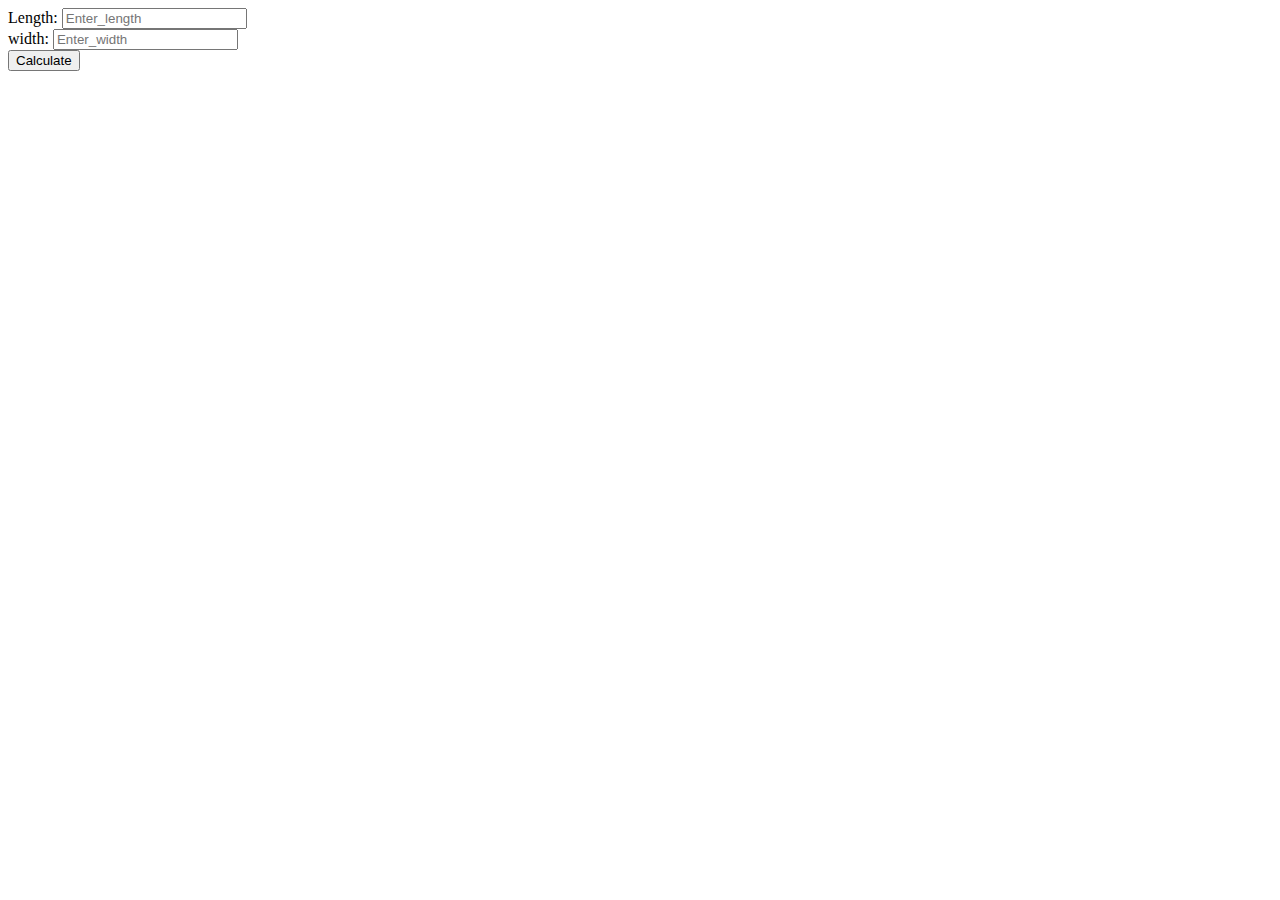
==== index.html @ c6620ee5 "added javascript and the function" ====
<!DOCTYPE html>
<html lang="en">
<head>
    <meta charset="UTF-8">
    <meta name="viewport" content="width=device-width, initial-scale=1.0">
    <title>Document</title>
    <link rel="stylesheet" href="style.css">
</head>
<body>
    <div>
        <form action="#">
            <div>
                <label for="lemgth">Length: </label>
                <input type="number" placeholder="Enter_length" id="length">
            </div>
            <div>
                <label for="width">width: </label>
                <input type="number" placeholder="Enter_width" id="width">
            </div>
            <div>
                <button onclick="calculate()">Calculate</button>
                <div class="results"></div>
            </div>
        </form>
    </div>
    <script src="calculator.js"></script>
</body>
</html>
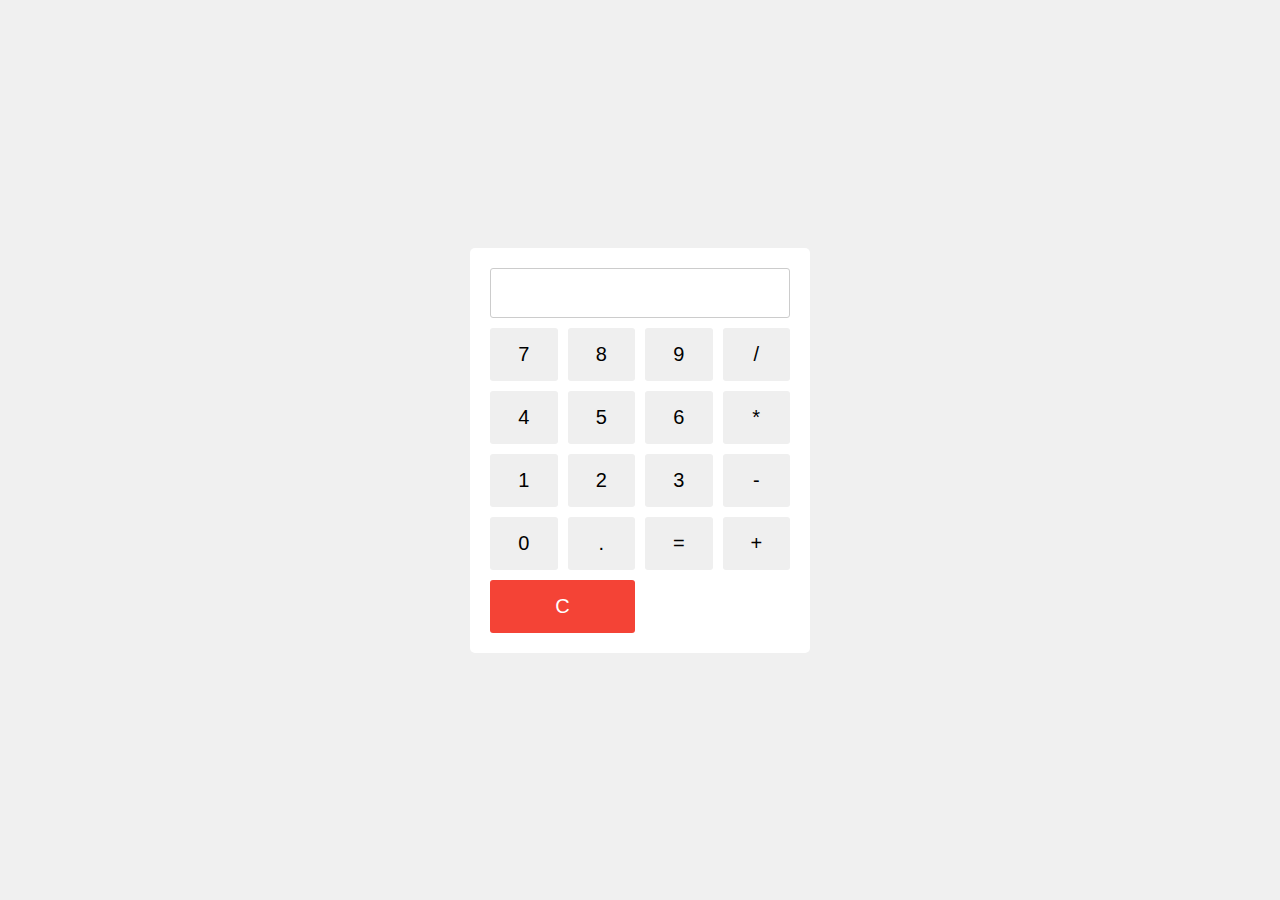
==== commit 8ee5e918: "file arrangement correction" ====
--- a/index.html
+++ b/index.html
@@ -3,26 +3,35 @@
 <head>
     <meta charset="UTF-8">
     <meta name="viewport" content="width=device-width, initial-scale=1.0">
-    <title>Document</title>
+    <title>Calculator</title>
     <link rel="stylesheet" href="style.css">
 </head>
 <body>
-    <div>
-        <form action="#">
-            <div>
-                <label for="lemgth">Length: </label>
-                <input type="number" placeholder="Enter_length" id="length">
-            </div>
-            <div>
-                <label for="width">width: </label>
-                <input type="number" placeholder="Enter_width" id="width">
-            </div>
-            <div>
-                <button onclick="calculate()">Calculate</button>
-                <div class="results"></div>
-            </div>
-        </form>
+    <div class="calculator">
+        <input type="text" readonly id="display">
+        <div class="buttons">
+            <button onclick="appendToDisplay('7')">7</button>
+            <button onclick="appendToDisplay('8')">8</button>
+            <button onclick="appendToDisplay('9')">9</button>
+            <button onclick="appendToDisplay('/')">/</button>
+            <button onclick="appendToDisplay('4')">4</button>
+            <button onclick="appendToDisplay('5')">5</button>
+            <button onclick="appendToDisplay('6')">6</button>
+            <button onclick="appendToDisplay('*')">*</button>
+            <button onclick="appendToDisplay('1')">1</button>
+            <button onclick="appendToDisplay('2')">2</button>
+            <button onclick="appendToDisplay('3')">3</button>
+            <button onclick="appendToDisplay('-')">-</button>
+            <button onclick="appendToDisplay('0')">0</button>
+            <button onclick="appendToDisplay('.')">.</button>
+            <button onclick="calculate()">=</button>
+            <button onclick="appendToDisplay('+')">+</button>
+            <button onclick="clearDisplay()" class="clear">C</button> 
+        </div>
     </div>
-    <script src="calculator.js"></script>
+    <script src="script.js"></script>
 </body>
-</html>+</html>
+
+
+
--- a/style.css
+++ b/style.css
@@ -0,0 +1,60 @@
+body {
+    font-family: Arial, sans-serif;
+    margin: 0;
+    padding: 0;
+    display: flex;
+    justify-content: center;
+    align-items: center;
+    height: 100vh;
+    background-color: #f0f0f0;
+}
+
+.calculator {
+    width: 300px;
+    background-color: #fff;
+    border-radius: 5px;
+    padding: 20px;
+}
+
+#display {
+    width: 100%;
+    box-sizing: border-box;
+    font-size: 24px;
+    padding: 10px;
+    margin-bottom: 10px;
+    border: 1px solid #ccc;
+    border-radius: 3px;
+}
+
+.buttons {
+    display: grid;
+    grid-template-columns: repeat(4, 1fr);
+    gap: 10px;
+}
+
+button {
+    font-size: 20px;
+    padding: 15px;
+    border: none;
+    border-radius: 3px;
+    cursor: pointer;
+}
+
+button:hover {
+    background-color: #f0f0f0;
+}
+
+.clear {
+    grid-column: span 2;
+    background-color: #f44336;
+    color: #fff;
+}
+
+.clear:hover {
+    background-color: #d32f2f;
+}
+
+
+
+
+
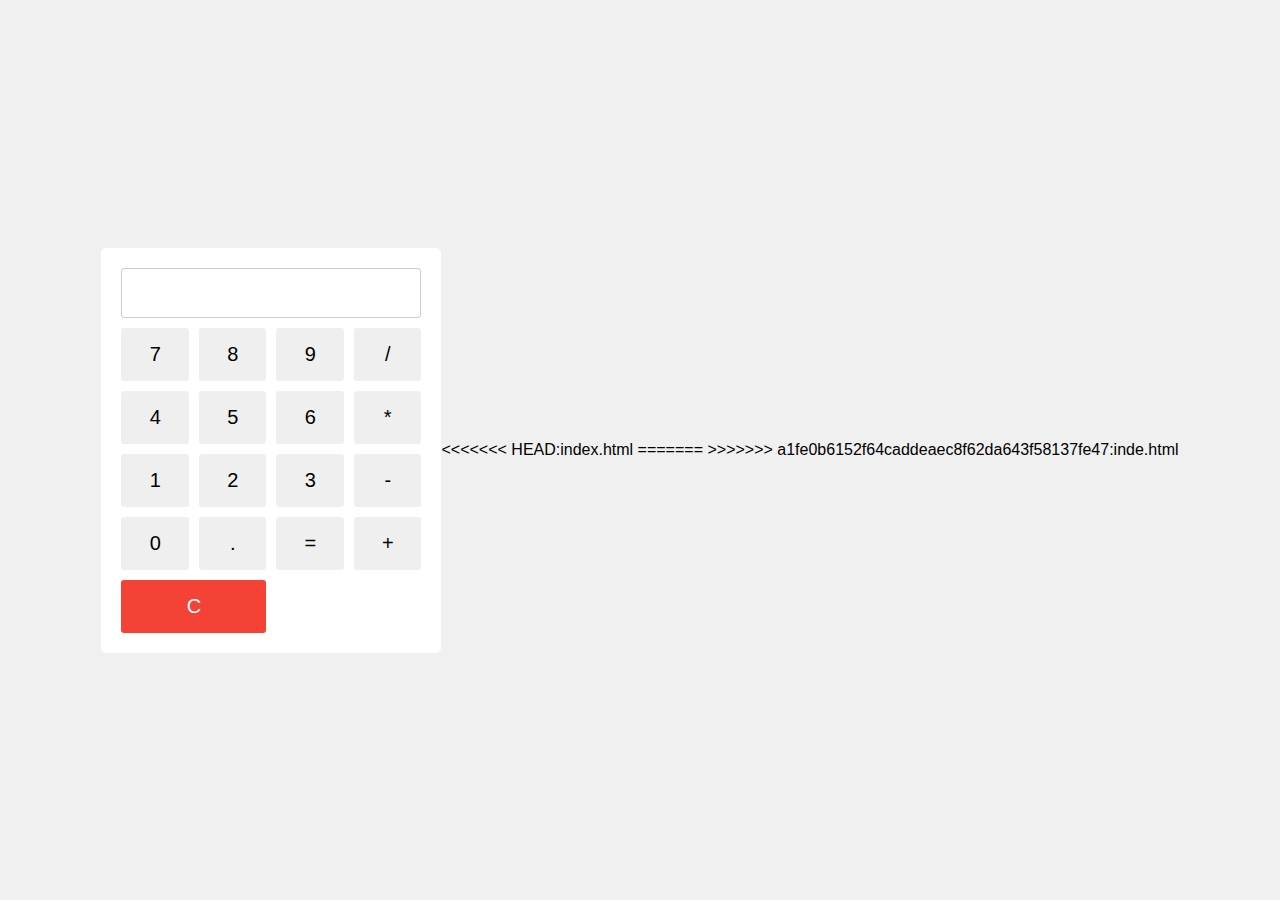
==== commit 5559b33f: "Rename inde.html to index.html" ====
--- a/index.html
+++ b/index.html
@@ -32,6 +32,9 @@
     <script src="script.js"></script>
 </body>
 </html>
+<<<<<<< HEAD:index.html
 
 
 
+=======
+>>>>>>> a1fe0b6152f64caddeaec8f62da643f58137fe47:inde.html
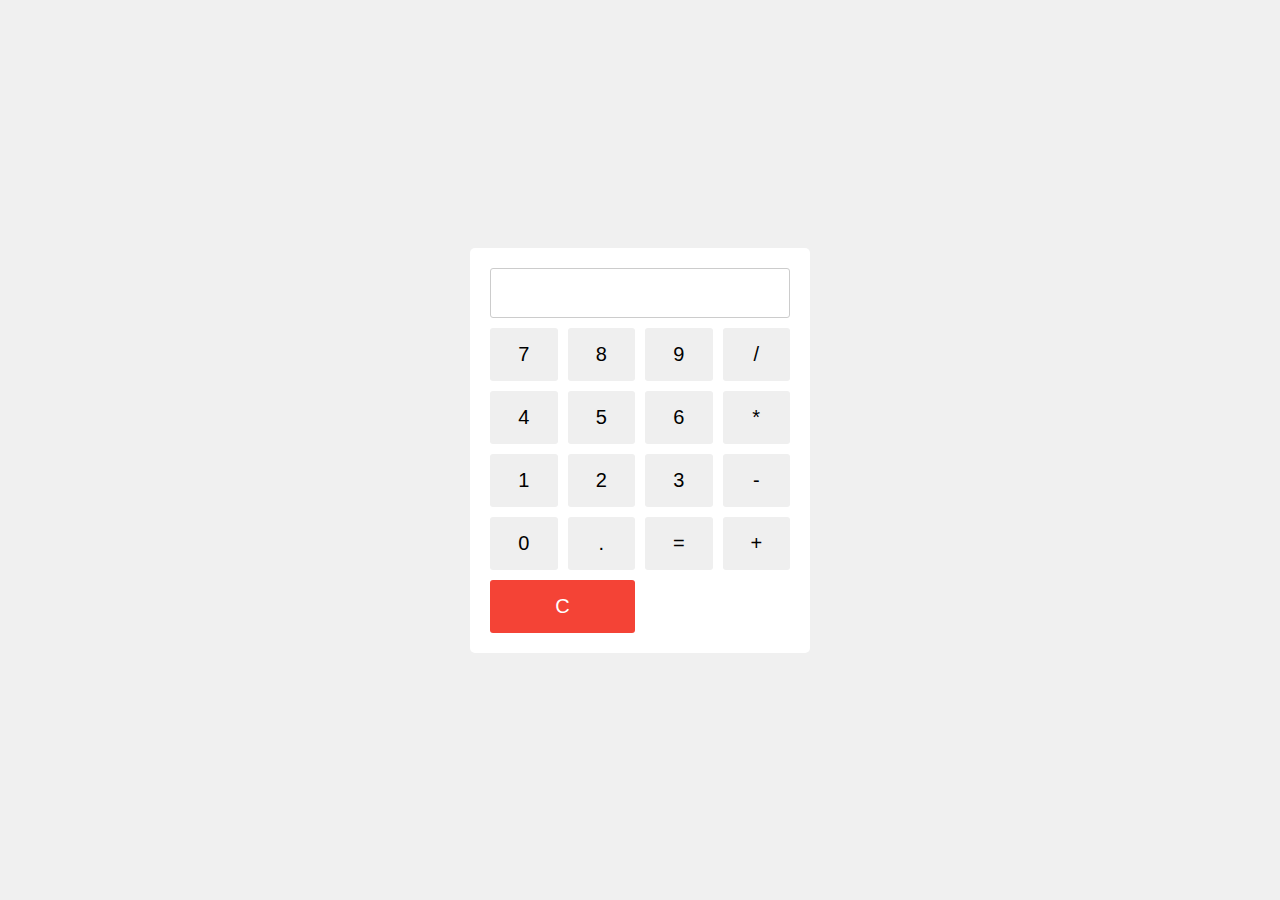
==== commit 216662b2: "Update index.html" ====
--- a/index.html
+++ b/index.html
@@ -32,9 +32,4 @@
     <script src="script.js"></script>
 </body>
 </html>
-<<<<<<< HEAD:index.html
 
-
-
-=======
->>>>>>> a1fe0b6152f64caddeaec8f62da643f58137fe47:inde.html
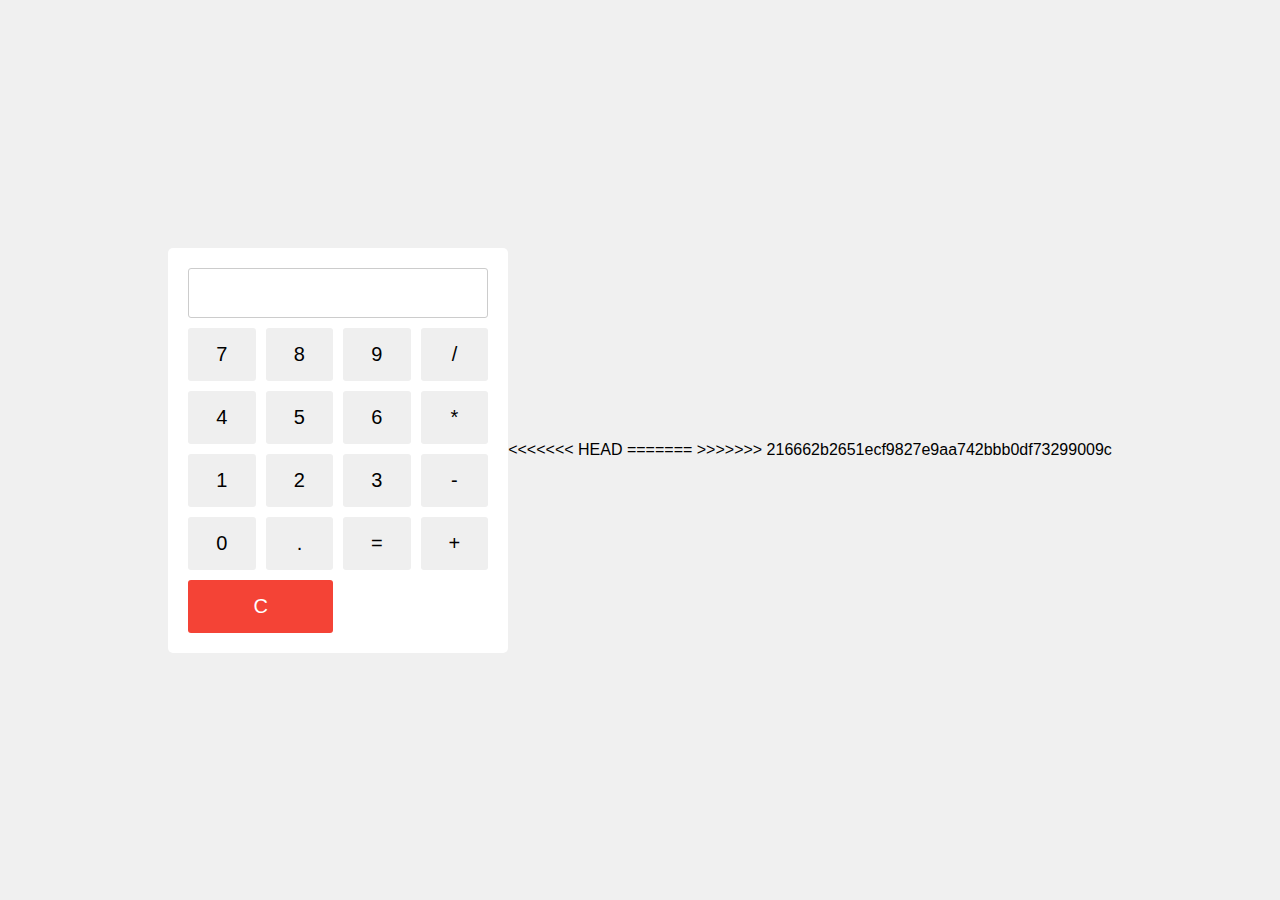
==== commit 21dfbfd6: "Merge branch 'main' of https://github.com/Marvolox/Zindua-Javascript" ====
--- a/index.html
+++ b/index.html
@@ -32,4 +32,7 @@
     <script src="script.js"></script>
 </body>
 </html>
+<<<<<<< HEAD
+=======
 
+>>>>>>> 216662b2651ecf9827e9aa742bbb0df73299009c
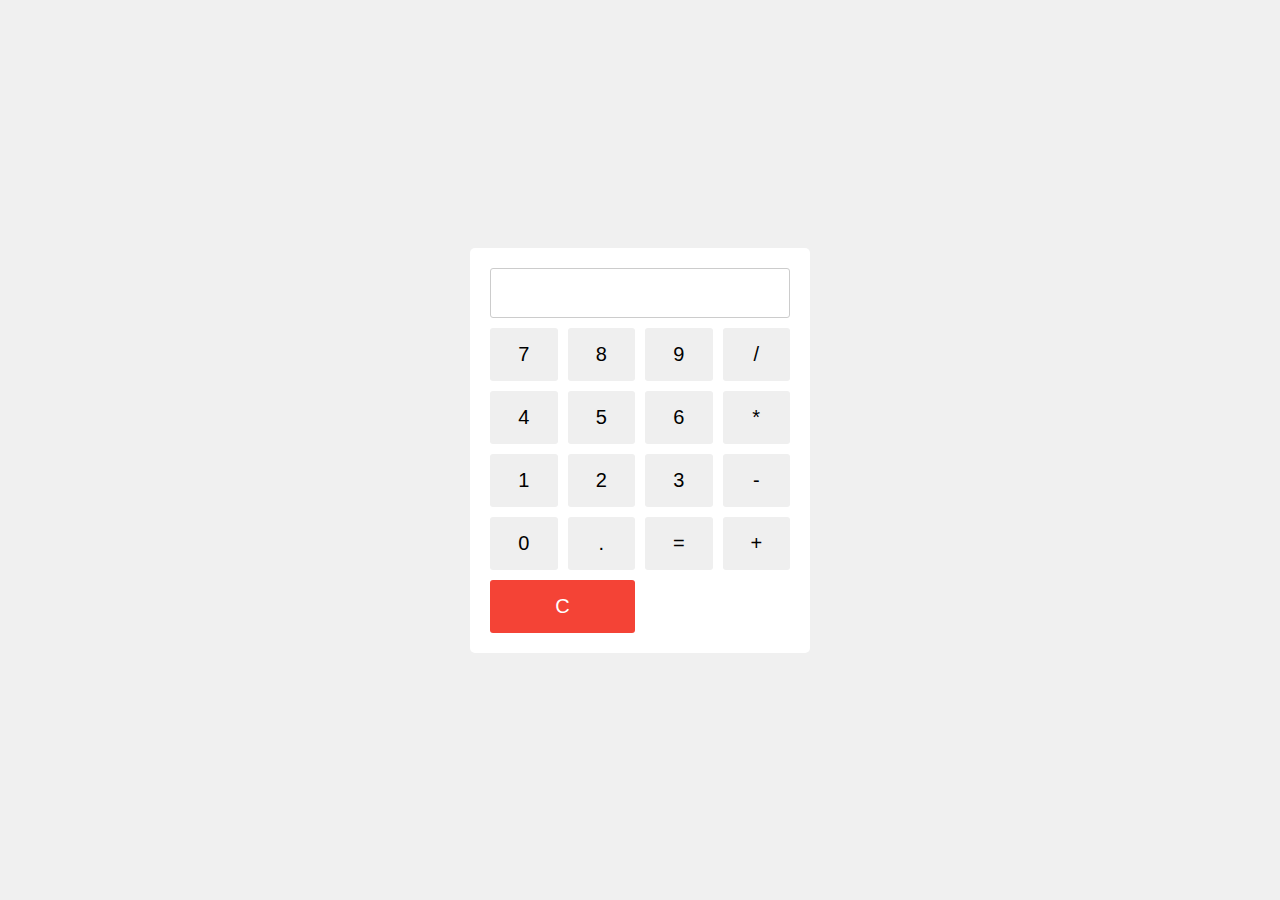
==== commit 8d59fa29: "Update index.html" ====
--- a/index.html
+++ b/index.html
@@ -32,7 +32,4 @@
     <script src="script.js"></script>
 </body>
 </html>
-<<<<<<< HEAD
-=======
 
->>>>>>> 216662b2651ecf9827e9aa742bbb0df73299009c
